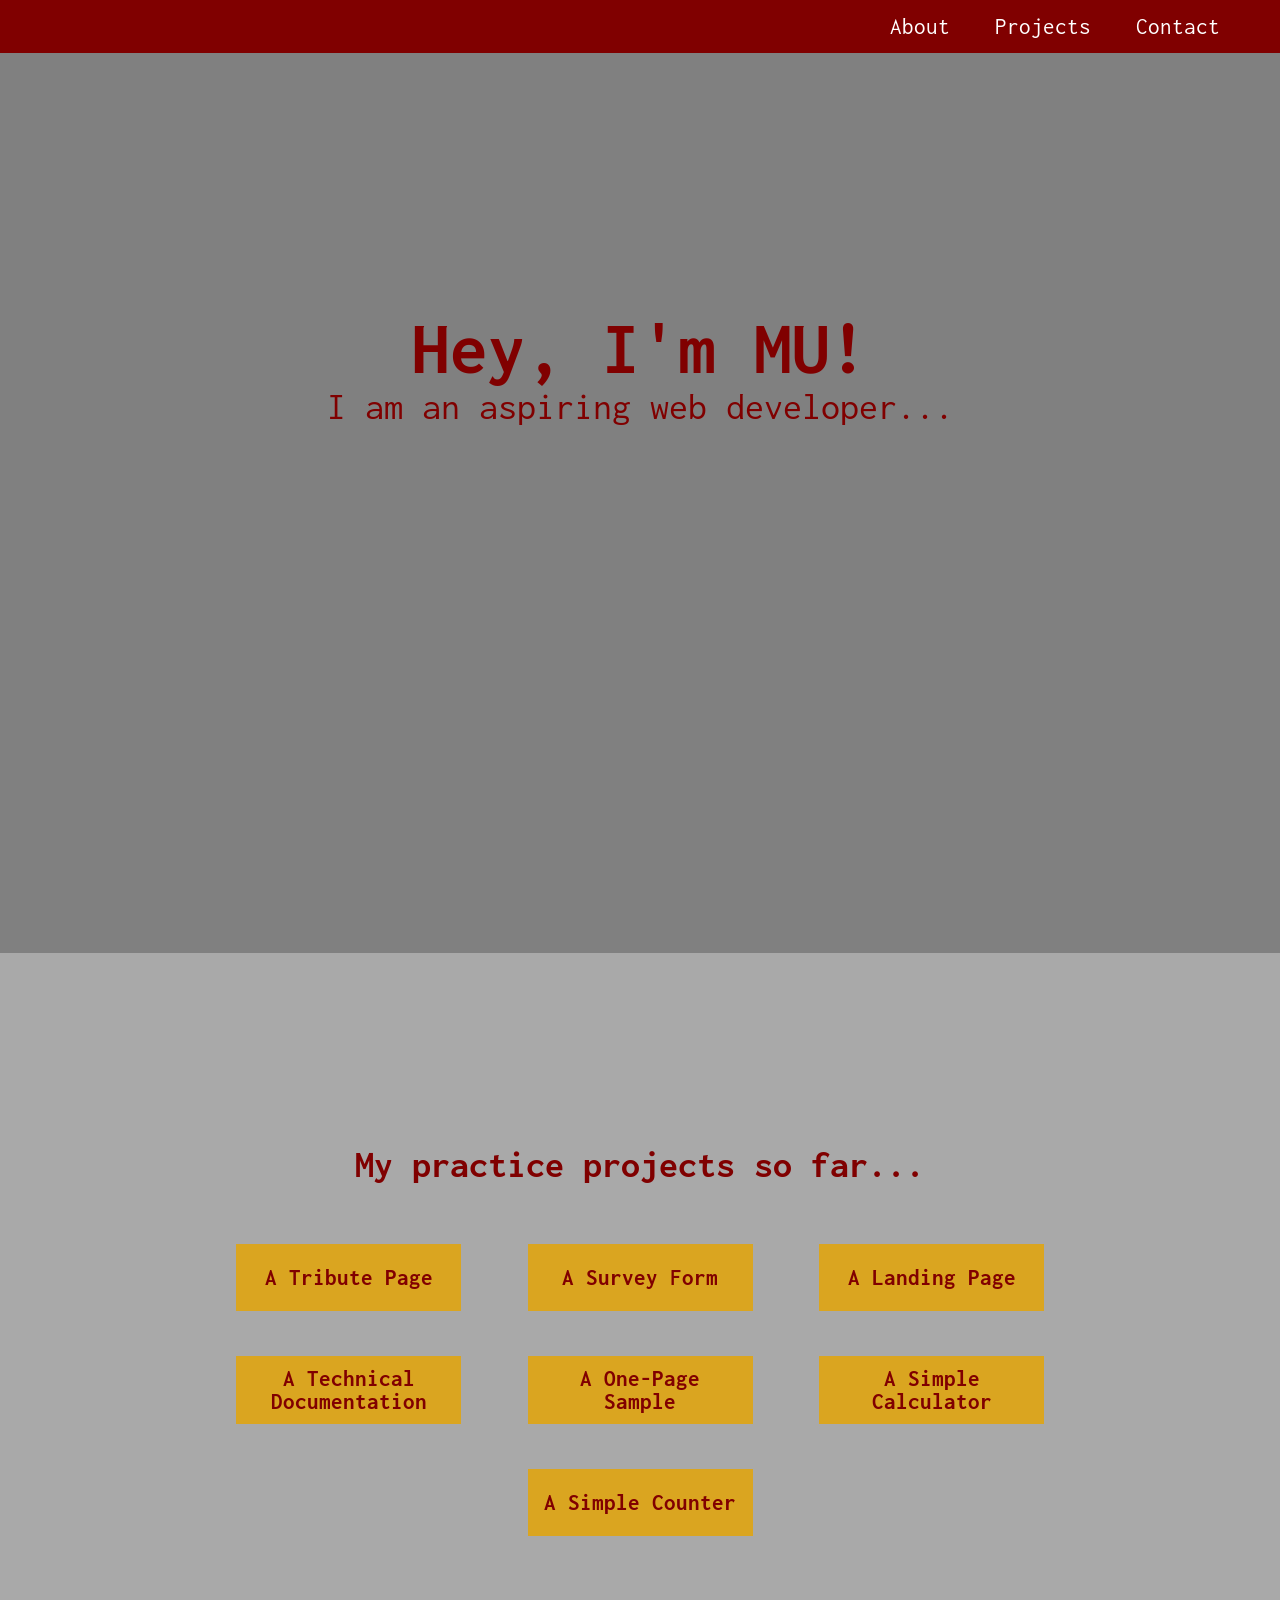
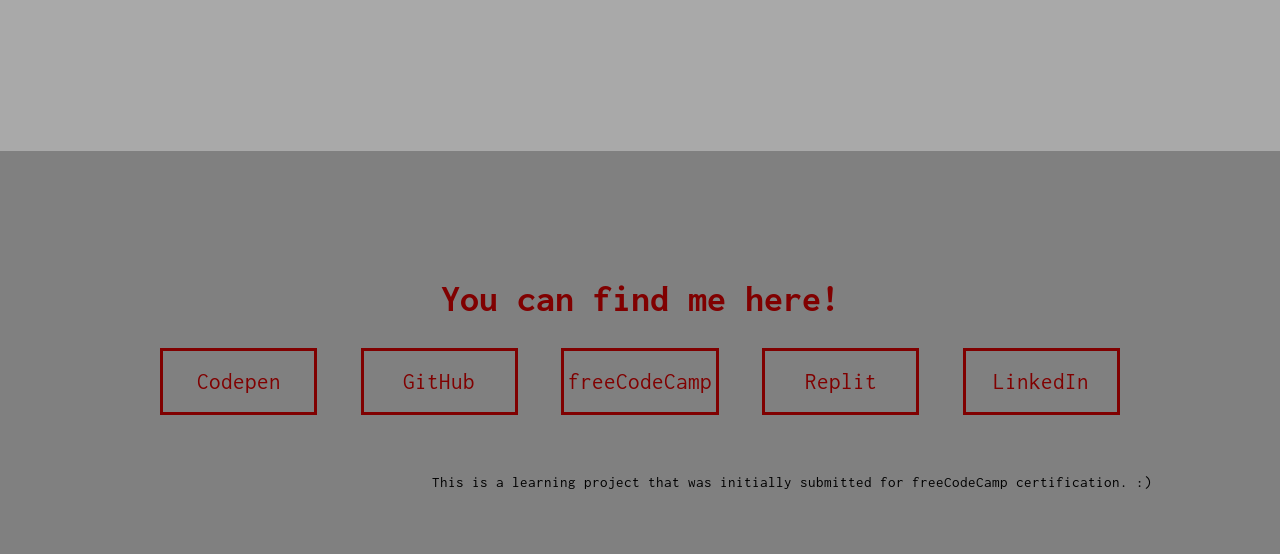
==== index.html @ c0239650 "Added tribute page files" ====
<!DOCTYPE html>
<html lang="en" >
<head>
  <meta charset="UTF-8">
  <meta name="description" content="An evolving online portfolio of my web development skills.">
  <meta name="keywords" content="HTML, CSS, JavaScript, Portfolio, Software, Development, developer">
  <meta name="author" content="Michael Siemens P. Uy">
  <meta name="viewport" content="width=device-width, initial-scale=1.0">
  <title>Michael Siemens Uy</title>

  <link rel="stylesheet" href="./style.css">

</head>
<body>
<!-- partial:index.partial.html -->
<body>
  
  <div id="navbar-container"><nav id="navbar">
      <ul>
        <li><a href="#welcome-section">About</a></li>
        <li><a href="#projects">Projects</a></li>
        <li><a href="#profile-section">Contact</a></li>
      </ul>  
  </nav></div>
  
  <div id="main-container"><main>
      
      <section id="welcome-section">
      
          <div id="welcome-section-container">  
            <h1 id="welcome-section-title">Hey, I'm MU!</h1>
            <p id="welcome-section-subtitle">I am an aspiring web developer...</p>
          </div>
        
      </section>
      
      <section id="projects">
        
          <div id="projects-section-container">
            
            <h1 id="projects-section-title">My practice projects so far...</h1>
            
            <div id="indiv-projects-container">
              <a href="./tributePage/index.html" class="project-links" target="_blank">
                <div class="project-tile">A Tribute Page</div>
              </a>
              <a href="https://codepen.io/mspuy3/pen/NWgGMLN" class="project-links" target="_blank">
                <div class="project-tile">A Survey Form</div>
              </a>
              <a href="https://codepen.io/mspuy3/pen/powgZdG" class="project-links" target="_blank">
                <div class="project-tile">A Landing Page</div>
              </a>
              <a href="https://codepen.io/mspuy3/pen/QWgNNdG" class="project-links" target="_blank">
                <div class="project-tile">A Technical Documentation</div>
              </a>
              <a href="https://codepen.io/mspuy3/pen/BaZjEPg" class="project-links" target="_blank">
                <div class="project-tile">A One-Page Sample</div>
              </a>
              <a href="./simpleCalculatorWebApp/index.html" class="project-links" target="_blank">
                <div class="project-tile">A Simple Calculator</div>
              </a>
              <a href="./simpleCounterWebApp/index.html" class="project-links" target="_blank">
                <div class="project-tile">A Simple Counter</div>
              </a>
            </div>
          
        </div>
        
      </section>
      
      <section id="profile-section">
        
          <div id="profile-section-container">
            <h1 id="profile-section-title">You can find me here!</h1>
            <div id="profile-links-container">
              <ul>
                <li><a href="https://codepen.io/mspuy3" class="profile-links" id="profile-link" target="_blank">Codepen</a></li>
                <li><a href="https://github.com/mspuy3" class="profile-links" target="_blank">GitHub</a></li>
                <li><a href="https://www.freecodecamp.org/mspuy3" class="profile-links" target="_blank">freeCodeCamp</a></li>
                <li><a href="https://replit.com/@mspuy3" class="profile-links" target="_blank">Replit</a></li>
                <li><a href="https://www.linkedin.com/in/michaelspuy/" class="profile-links" target="_blank">LinkedIn</a></li>
              </ul>
            </div>
            
          </div>
        
        <footer>
          <br><br><br>
          <div id="footer-container">
          This is a learning project that was initially submitted for freeCodeCamp certification. :)
          </div>
        </footer>
        
      </section>
      
  </main></div>
</body>
<!-- Script for checking in FCC 
  <script src='https://cdn.freecodecamp.org/testable-projects-fcc/v1/bundle.js'></script><script  src="./script.js"></script>
-->
</body>
</html>
---- style.css ----
@import url('https://fonts.googleapis.com/css2?family=Inconsolata&display=swap');

*{
  margin: 0;
  padding: 0;
  box-sizing: border-box;
  font-size: 15px;
}

body{
  font-family: 'Inconsolata', monospace;
}

#navbar-container{
  position: fixed;
  z-index: 1;
  top: 0;
  width: 100%;
  background-color: maroon;
  height: auto;
}

#navbar-container ul{
  display:flex;
  justify-content: flex-end;
  align-items: center;
  list-style-type:none;
  padding-right: 1em;
}

#navbar-container ul li{
  margin: 1em 0em;
}

#navbar-container ul li a{
  text-decoration: none;
  margin-right: 2em;
  color: white;
  font-size: 1.5em;
}

main{
  margin-top: 3.5em;
}

@media (max-width: 480px){
  #navbar-container ul{
    flex-direction: column;
  }
  #navbar-container ul li{
  margin: 0.5em 0em;
  }
  #navbar-container ul li a{
    margin-right: 0;
  }
  main{
    margin-top: 7.5em;
  }
}

#welcome-section{
  height: 100vh;
  background-color: gray;
  padding: 20% 15%;
}

#welcome-section-container{
  text-align: center;
}
#welcome-section-title{
  color: maroon;
  font-size: 5em;
}
#welcome-section-subtitle{
  color: maroon;
  font-size: 2.5em;
}

#projects{
  height: auto;
  background-color: darkgray;
  padding: 15%;
}

#projects-section-container{
  text-align: center;
}

#projects-section-title{
  color: maroon;
  font-size: 2.5em;
  margin-bottom: 1em;
}

#indiv-projects-container{
  display: flex;
  flex-wrap: wrap;
  justify-content: space-evenly;
}

.project-tile{
  display: flex;
  align-items: center;
  justify-content: center;
  width: 10em;
  height: 3em;
  border: 1px solid goldenrod;
  background-color: goldenrod;
  padding: 0.5em;
  margin: 1em;
  font-size: 1.5em;
}

.project-links{
  text-decoration: none;
  font-weight: bolder;
  color: maroon;
}

#profile-section{
  height: auto;
  background-color: gray;
  padding: 10% 10% 5% 10%;
}

#profile-section-container{
  text-align: center;
}

#profile-section-title{
  color: maroon;
  font-size: 2.5em;
  margin-bottom: 0.5em;
}

#profile-links-container ul{
  list-style-type: none;
  display: flex;
  flex-wrap: wrap;
  justify-content: space-evenly;
}

.profile-links{
  display: flex;
  align-items: center;
  justify-content: center;
  width: 7em;
  height: 3em;
  border: 3px solid maroon;
  padding: 0.5em;
  margin: 0.5em 0.5em;
  font-size: 1.5em;
  text-decoration: none;
  color: maroon;
  
}

#footer-container{
  text-align: right;
}


#navbar-container ul li a:hover{
  color: gold;
}

#navbar-container ul li a:active{
  font-weight: bolder;
}

#welcome-section-title:hover {
  color: goldenrod;
}

#welcome-section-subtitle:hover {
  color: goldenrod;
}

.project-tile:hover{
  background-color: gold;
  border-color: gold;
}

.project-tile:active{
  background-color: gold;
  border-color: gold;
  color: white;
}

.profile-links:hover{
  background-color: maroon;
  color: white;
}

.profile-links:active{
  color: goldenrod;
}
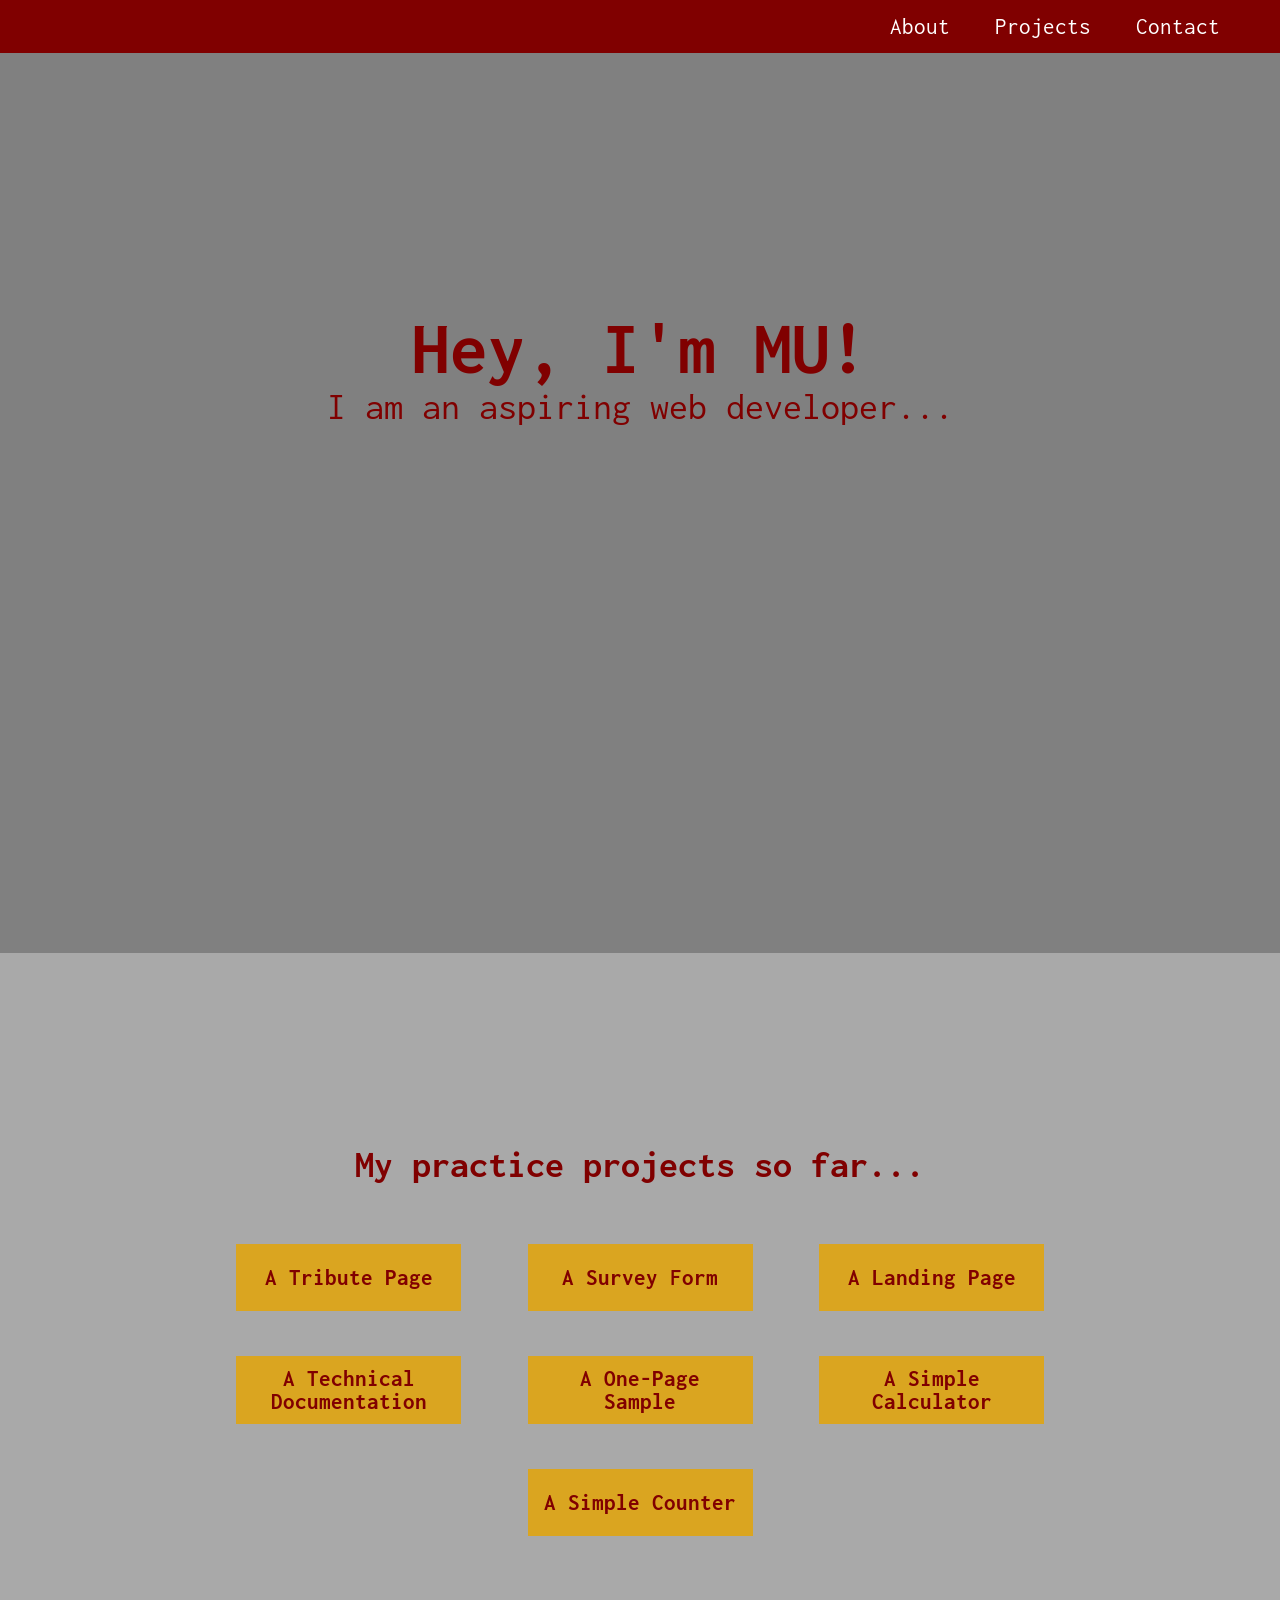
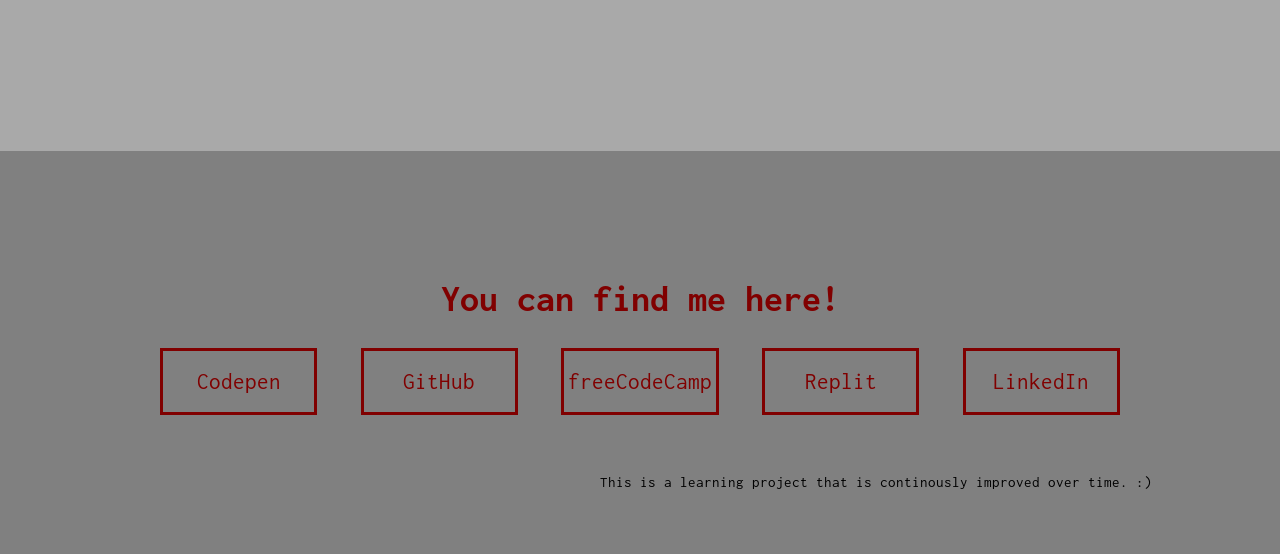
==== commit 38187734: "edited footer" ====
--- a/index.html
+++ b/index.html
@@ -6,7 +6,9 @@
   <meta name="keywords" content="HTML, CSS, JavaScript, Portfolio, Software, Development, developer">
   <meta name="author" content="Michael Siemens P. Uy">
   <meta name="viewport" content="width=device-width, initial-scale=1.0">
+  
   <title>Michael Siemens Uy</title>
+  <link rel="icon" href="img/personal_logo.png" type = "image/x-icon">
 
   <link rel="stylesheet" href="./style.css">
 
@@ -87,7 +89,7 @@
         <footer>
           <br><br><br>
           <div id="footer-container">
-          This is a learning project that was initially submitted for freeCodeCamp certification. :)
+          This is a learning project that is continously improved over time. :)
           </div>
         </footer>
         
@@ -95,8 +97,6 @@
       
   </main></div>
 </body>
-<!-- Script for checking in FCC 
-  <script src='https://cdn.freecodecamp.org/testable-projects-fcc/v1/bundle.js'></script><script  src="./script.js"></script>
--->
+
 </body>
 </html>
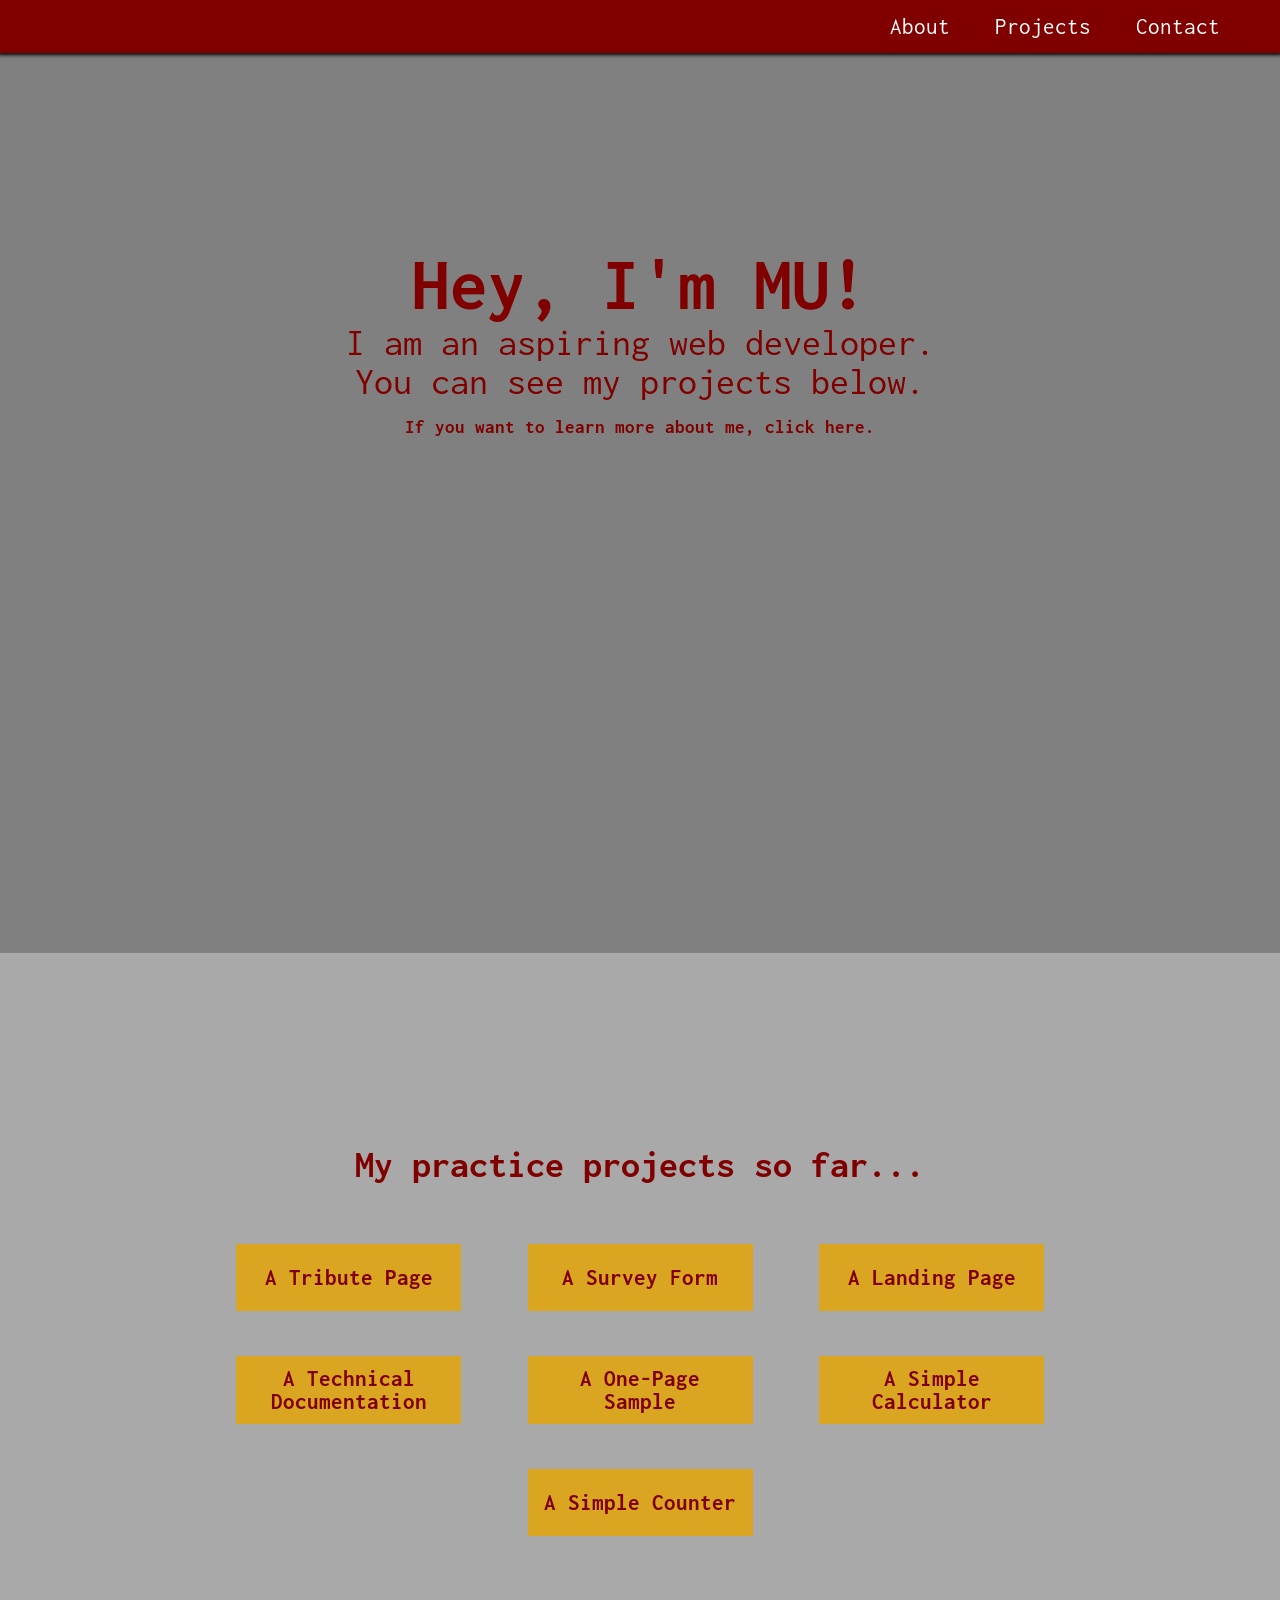
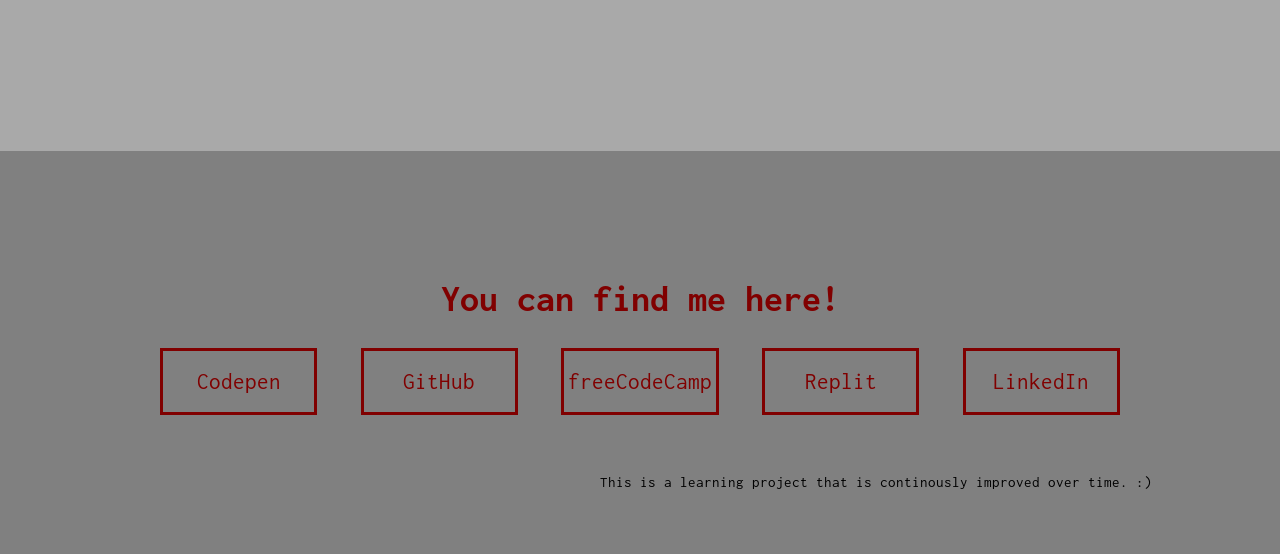
==== commit db6ddba0: "added CV link in homepage" ====
--- a/index.html
+++ b/index.html
@@ -31,7 +31,7 @@
       
           <div id="welcome-section-container">  
             <h1 id="welcome-section-title">Hey, I'm MU!</h1>
-            <p id="welcome-section-subtitle">I am an aspiring web developer...</p>
+            <p id="welcome-section-subtitle">I am an aspiring web developer.<br> You can see my projects below.<br> <a href="./curriculumVitae/index.html" id ="cv-link" target="_blank">If you want to learn more about me, click here.</a></p>
           </div>
         
       </section>
@@ -46,7 +46,7 @@
               <a href="./tributePage/index.html" class="project-links" target="_blank">
                 <div class="project-tile">A Tribute Page</div>
               </a>
-              <a href="https://codepen.io/mspuy3/pen/NWgGMLN" class="project-links" target="_blank">
+              <a href="./formPage/index.html" class="project-links" target="_blank">
                 <div class="project-tile">A Survey Form</div>
               </a>
               <a href="https://codepen.io/mspuy3/pen/powgZdG" class="project-links" target="_blank">
--- a/style.css
+++ b/style.css
@@ -18,6 +18,7 @@
   width: 100%;
   background-color: maroon;
   height: auto;
+  box-shadow: 0 0 0.25rem 0.125rem black;
 }
 
 #navbar-container ul{
@@ -61,7 +62,7 @@
 #welcome-section{
   height: 100vh;
   background-color: gray;
-  padding: 20% 15%;
+  padding: 15% 15%;
 }
 
 #welcome-section-container{
@@ -71,10 +72,24 @@
   color: maroon;
   font-size: 5em;
 }
-#welcome-section-subtitle{
+#welcome-section-subtitle {
   color: maroon;
   font-size: 2.5em;
 }
+
+#cv-link{
+  color: maroon;
+  font-size: 0.5em;
+  text-decoration: none;
+  font-weight: bold;
+}
+
+  #cv-link:hover {
+    color: goldenrod;
+    font-size: 0.5em;
+    text-decoration: underline;
+    font-weight: bold;
+  }
 
 #projects{
   height: auto;
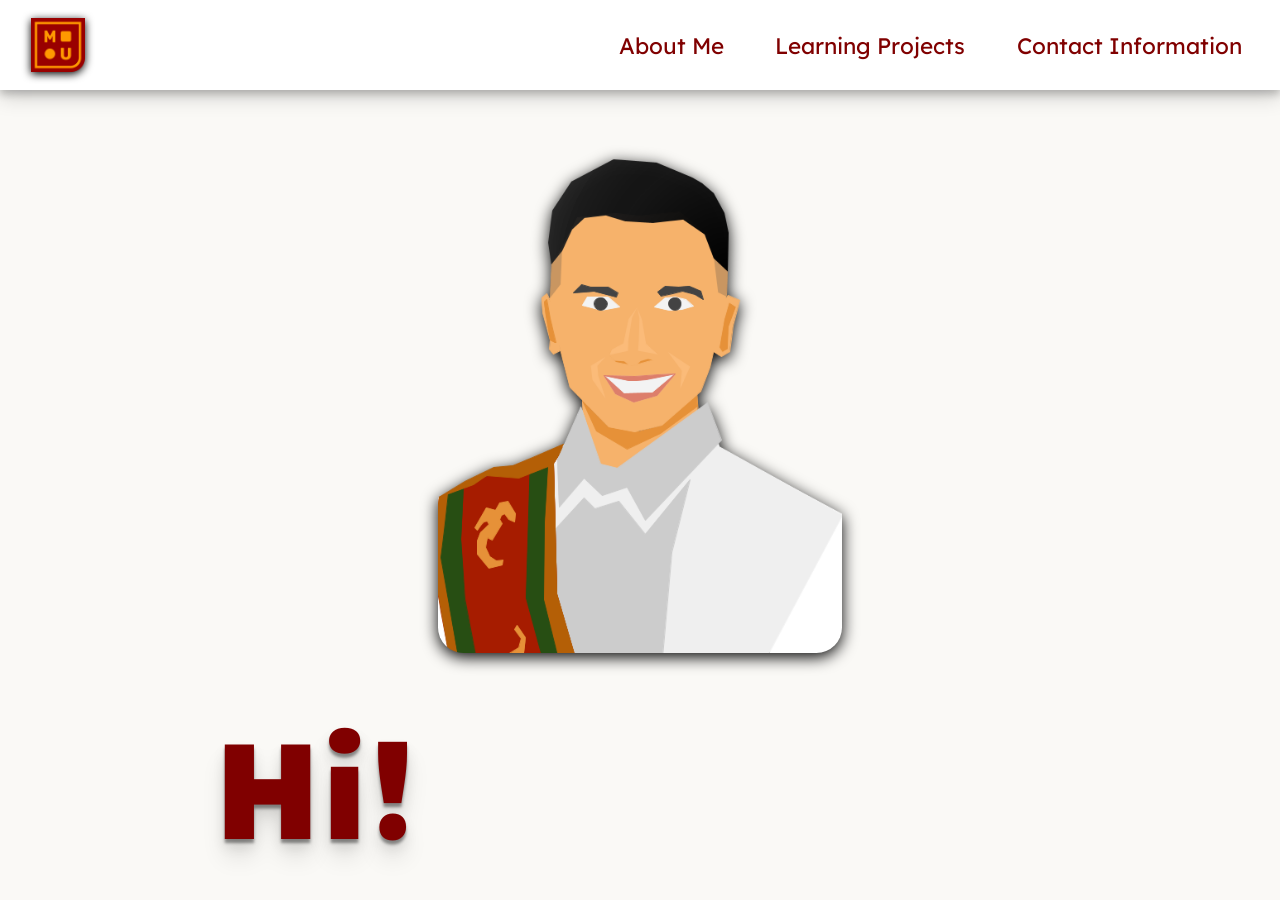
==== commit e93fdc84: "manually cloned from Avion batch files" ====
--- a/index.html
+++ b/index.html
@@ -1,102 +1,180 @@
 <!DOCTYPE html>
-<html lang="en" >
+<html lang="en">
 <head>
-  <meta charset="UTF-8">
-  <meta name="description" content="An evolving online portfolio of my web development skills.">
-  <meta name="keywords" content="HTML, CSS, JavaScript, Portfolio, Software, Development, developer">
-  <meta name="author" content="Michael Siemens P. Uy">
-  <meta name="viewport" content="width=device-width, initial-scale=1.0">
-  
-  <title>Michael Siemens Uy</title>
-  <link rel="icon" href="img/personal_logo.png" type = "image/x-icon">
+   <meta charset="UTF-8">
+   <meta http-equiv="X-UA-Compatible" content="IE=edge">
+   <meta name="viewport" content="width=device-width, initial-scale=1.0">
+   
+   <link rel="stylesheet" href="style.css">
 
-  <link rel="stylesheet" href="./style.css">
+   <link rel="preconnect" href="https://fonts.googleapis.com">
+   <link rel="preconnect" href="https://fonts.gstatic.com" crossorigin>
+   <link href="https://fonts.googleapis.com/css2?family=Lexend:wght@200&display=swap" rel="stylesheet">
+   <link href="https://fonts.googleapis.com/css2?family=Inconsolata&display=swap" rel="stylesheet">
+
+
+   <link rel="icon" href="img/logo1.png" type = "image/x-icon">
+   <title>Michael Siemens Uy (Avion)</title>
 
 </head>
 <body>
-<!-- partial:index.partial.html -->
-<body>
-  
-  <div id="navbar-container"><nav id="navbar">
-      <ul>
-        <li><a href="#welcome-section">About</a></li>
-        <li><a href="#projects">Projects</a></li>
-        <li><a href="#profile-section">Contact</a></li>
-      </ul>  
-  </nav></div>
-  
-  <div id="main-container"><main>
+   
+   <nav id="navbar">
+
+      <a href="index.html">
+         <img src="img/logo1.png" alt="Personal Logo" id="navbar-logo">
+      </a>
       
-      <section id="welcome-section">
-      
-          <div id="welcome-section-container">  
-            <h1 id="welcome-section-title">Hey, I'm MU!</h1>
-            <p id="welcome-section-subtitle">I am an aspiring web developer.<br> You can see my projects below.<br> <a href="./curriculumVitae/index.html" id ="cv-link" target="_blank">If you want to learn more about me, click here.</a></p>
-          </div>
-        
-      </section>
-      
-      <section id="projects">
-        
-          <div id="projects-section-container">
+      <ul class="navbar-list">
+         <li class="navbar-links"><a href="#about-me-container">About Me</a></li>
+         <li class="navbar-links"><a href="#learning-projects-container">Learning Projects</a></li>
+         <li class="navbar-links"><a href="#contact-information-container">Contact Information</a></li>
+      </ul>
+
+   </nav>
+
+
+   <main>
+
+      <section id="about-me"> <div class="section-container" id="about-me-container">
             
-            <h1 id="projects-section-title">My practice projects so far...</h1>
-            
-            <div id="indiv-projects-container">
-              <a href="./tributePage/index.html" class="project-links" target="_blank">
-                <div class="project-tile">A Tribute Page</div>
-              </a>
-              <a href="./formPage/index.html" class="project-links" target="_blank">
-                <div class="project-tile">A Survey Form</div>
-              </a>
-              <a href="https://codepen.io/mspuy3/pen/powgZdG" class="project-links" target="_blank">
-                <div class="project-tile">A Landing Page</div>
-              </a>
-              <a href="https://codepen.io/mspuy3/pen/QWgNNdG" class="project-links" target="_blank">
-                <div class="project-tile">A Technical Documentation</div>
-              </a>
-              <a href="https://codepen.io/mspuy3/pen/BaZjEPg" class="project-links" target="_blank">
-                <div class="project-tile">A One-Page Sample</div>
-              </a>
-              <a href="./simpleCalculatorWebApp/index.html" class="project-links" target="_blank">
-                <div class="project-tile">A Simple Calculator</div>
-              </a>
-              <a href="./simpleCounterWebApp/index.html" class="project-links" target="_blank">
-                <div class="project-tile">A Simple Counter</div>
-              </a>
-            </div>
-          
-        </div>
-        
-      </section>
-      
-      <section id="profile-section">
-        
-          <div id="profile-section-container">
-            <h1 id="profile-section-title">You can find me here!</h1>
-            <div id="profile-links-container">
-              <ul>
-                <li><a href="https://codepen.io/mspuy3" class="profile-links" id="profile-link" target="_blank">Codepen</a></li>
-                <li><a href="https://github.com/mspuy3" class="profile-links" target="_blank">GitHub</a></li>
-                <li><a href="https://www.freecodecamp.org/mspuy3" class="profile-links" target="_blank">freeCodeCamp</a></li>
-                <li><a href="https://replit.com/@mspuy3" class="profile-links" target="_blank">Replit</a></li>
-                <li><a href="https://www.linkedin.com/in/michaelspuy/" class="profile-links" target="_blank">LinkedIn</a></li>
-              </ul>
+            <div id="about-me-portrait">
+               <img src="img/portrait-vector.png" id="portrait" alt="Vector portrait here.">
             </div>
             
-          </div>
-        
-        <footer>
-          <br><br><br>
-          <div id="footer-container">
-          This is a learning project that is continously improved over time. :)
-          </div>
-        </footer>
-        
-      </section>
+            <div id="about-me-text">
+               <h1 id="hi-text">Hi! <br> I'm M.U.</h1>
+               <p id="im-text">I'm a Web Developer in the making! 🚀</p>
+               <div id="loading-bar"></div>
+            </div>
+
+      </div> </section>
       
-  </main></div>
-</body>
+
+      <section id="learning-projects"> <div class="section-container" id="learning-projects-container">
+         
+            <h2 id="learning-projects-title">Here are my Learning Projects!</h2>
+            <div id="individual-projects-container">
+               
+               <a href="tributePage/index.html" target="_blank">
+               <div class="individual-project-box">
+                  <div class="individual-project-img">Photo Here</div>
+                  <div class="individual-project-text">
+                     <p class="project-title">Tribute Page</p>
+                     <p class="project-description">A simple webpage dedicated to one of the greatest mathematician ever. My very first web development project.</p>
+                  </div>
+               </div>
+               </a>
+               
+               <a href="formPage/index.html" target="_blank">
+               <div class="individual-project-box">
+                  <div class="individual-project-img">Photo Here</div>
+                  <div class="individual-project-text">
+                     <p class="project-title">Survey Form</p>
+                     <p class="project-description">A simple webpage that shows some of the common HTML form functionalities. Shows some of my early attempts in mastering flexbox.</p>
+                  </div>                     
+               </div>
+               </a>
+
+               <a href="chessFlex/index.html" target="_blank">
+               <div class="individual-project-box">
+                  <div class="individual-project-img">Photo Here</div>
+                  <div class="individual-project-text">
+                     <p class="project-title">Chessboard with CSS Flexbox</p>
+                     <p class="project-description">A simple webpage where all 64 board squares are always be visible (Zoomed in or out, no scrolling regardless of monitor size). </p>
+                  </div>               
+               </div>
+               </a>
+               
+               <a href="chessGrid/index.html" target="_blank">
+               <div class="individual-project-box">
+                  <div class="individual-project-img">Photo Here</div>
+                  <div class="individual-project-text">
+                     <p class="project-title">Chessboard with CSS Grid</p>
+                     <p class="project-description">A simple webpage where all 64 board squares are always be visible (Zoomed in or out, no scrolling regardless of monitor size). </p>
+                  </div>               
+               </div>
+               </a>
+               
+               <a href="productLandingPage2/index.html" target="_blank">
+               <div class="individual-project-box">
+                  <div class="individual-project-img">Photo Here</div>
+                  <div class="individual-project-text">
+                     <p class="project-title">Product Landing Page</p>
+                     <p class="project-description">A simple, responsive webpage that shows some intermediate-level applications in CSS. A re-imagination of an existing website. </p>
+                  </div>               
+               </div>
+               </a>
+
+               <a href="momentumApp/index.html" target="_blank">
+                  <div class="individual-project-box">
+                     <div class="individual-project-img">Photo Here</div>
+                     <div class="individual-project-text">
+                        <p class="project-title">Momentum Web App</p>
+                        <p class="project-description">A simple web app mimicking the famous Momentum extension app for Chromium-based browsers. Uses Local Storage to store information such as Name, Focus of the Day, Quotes, and To-do items.</p>
+                     </div>               
+                  </div>
+               </a>
+
+               <a href="ticTacToe/index.html" target="_blank">
+                  <div class="individual-project-box">
+                     <div class="individual-project-img">Photo Here</div>
+                     <div class="individual-project-text">
+                        <p class="project-title">Tic-Tac-Toe</p>
+                        <p class="project-description">A simple web-based implementation of the classic tic-tac-toe. Uses a functional approach on JavaScript to run the game mechanics.</p>
+                     </div>               
+                  </div>
+               </a>
+
+               <!-- <div class="individual-project-box not-done">
+                  <div class="individual-project-img">Photo Here</div>
+                  <div class="individual-project-text">
+                     <p class="project-title">Technical Documentation</p>
+                     <p class="project-description">Lorem ipsum dolor sit, amet consectetur adipisicing elit. Quidem nostrum dolorem, porro cum libero corporis doloremque corrupti optio. </p>
+                  </div>               
+               </div> -->
+               
+               <a href="simpleCounterWebApp/index.html" target="_blank">
+               <div class="individual-project-box">
+                  <div class="individual-project-img">Photo Here</div>
+                  <div class="individual-project-text">
+                     <p class="project-title">Simple Counter</p>
+                     <p class="project-description">A simple counter web app that shows my early forays with JavaScript. </p>
+                  </div>               
+               </div>
+               </a>
+
+               <a href="simpleCalculatorWebApp/index.html" target="_blank">
+               <div class="individual-project-box">
+                  <div class="individual-project-img">Photo Here</div>
+                  <div class="individual-project-text">
+                     <p class="project-title">Simple Calculator</p>
+                     <p class="project-description">A simple calculator web app that shows my early forays with JavaScript. </p>
+                  </div>               
+               </div>
+               </a>
+
+            </div>
+         
+      </div> </section>
+      
+      <section id="contact-information"> <div class="section-container" id="contact-information-container">
+         
+         <!-- <div id="moving-block-container"><div id="moving-block">👋</div></div> -->
+         <h2 id="contact-information-title">You can find me at the following links!</h2>
+         <div id="contact-cards-container">
+            <a href="https://www.linkedin.com/in/michaelspuy/" target="_blank"><div class="contact-card" id="linkedin-div">LinkedIn</div></a>
+            <a href="https://github.com/mspuy3" target="_blank"><div class="contact-card" id="github-div">GitHub</div></a>
+         </div>
+         
+         <h2 id="footerish">This page and the linked learning projects are continuously improved. Comeback once and a while for some new stuff that I learn and implement as a budding web developer! 😃</h2> 
+         
+      </div> </section>
+
+   </main>
+   
+   
+   
 
 </body>
-</html>
+</html>
--- a/style.css
+++ b/style.css
@@ -1,212 +1,396 @@
+@import url('https://fonts.googleapis.com/css2?family=Lexend:wght@300&display=swap');
 @import url('https://fonts.googleapis.com/css2?family=Inconsolata&display=swap');
 
 *{
-  margin: 0;
-  padding: 0;
-  box-sizing: border-box;
-  font-size: 15px;
+   margin: 0;
+   padding: 0;
+   box-sizing: border-box;
+   font-family: 'Lexend', sans-serif;
+   /* font-family: 'Inconsolata', monospace; */
+   font-size: 2.5vmin;
+   caret-color: rgba(0,0,0,0);
+}
+
+@media only screen and (max-aspect-ratio: 4/3) {
+   *{
+      font-size: 3.5vmin;
+   }
+ }
+
+:root{
+   --main-color: maroon;
+   --accent-color: goldenrod;
+   --dark-color: black;
+   --light-color: #FAF9F6;
+
+   --font-largest: 6rem;
+   --font-larger: 4rem;
+   --font-large: 2rem;
+   --font-medium: 1.5rem;
+
+   --content-shadow: 0 4px 8px 0 rgba(0, 0, 0, 0.2), 0 6px 20px 0 rgba(0, 0, 0, 0.19);
+   --text-shadow: 0px 4px 3px rgba(0,0,0,0.4), 0px 8px 13px rgba(0,0,0,0.1),0px 18px 23px rgba(0,0,0,0.1);
+   --hover-shadow-numbers: 0 0 0.0625rem 0.125rem;
+   --active-shadow-numbers: 0 0 0.0625rem 0.25rem;   
 }
 
 body{
-  font-family: 'Inconsolata', monospace;
-}
-
-#navbar-container{
-  position: fixed;
-  z-index: 1;
-  top: 0;
-  width: 100%;
-  background-color: maroon;
-  height: auto;
-  box-shadow: 0 0 0.25rem 0.125rem black;
-}
-
-#navbar-container ul{
-  display:flex;
-  justify-content: flex-end;
-  align-items: center;
-  list-style-type:none;
-  padding-right: 1em;
-}
-
-#navbar-container ul li{
-  margin: 1em 0em;
-}
-
-#navbar-container ul li a{
-  text-decoration: none;
-  margin-right: 2em;
-  color: white;
-  font-size: 1.5em;
-}
+   background-color: var(--light-color);
+   color: var(--main-color);
+   display: flex;
+   flex-direction: column;
+   overflow: hidden;
+}
+
+a {
+   color: var(--main-color);
+   text-decoration: none;
+}
+
+/* h2{
+   text-shadow: var(--text-shadow);
+} */
+
+
+/* Navbar related styling STARTS here */
+
+nav{
+   display: flex;
+   justify-content: space-between;
+   background-color: white;
+   height: 10vh;
+   padding: 0 1vw;
+   box-shadow: var(--content-shadow);
+}
+
+   /* Navbar Logo here */
+
+   #navbar-logo{
+      width: 10vh;
+      padding: 2vh;
+      filter: drop-shadow(0px 2px 4px black);
+      transition: padding 0.125s;
+   }
+
+      #navbar-logo:hover{
+         padding: 1.5vh;
+         animation: rotating 1s infinite;
+      }
+               @keyframes rotating {
+                  100% {transform: rotate(360deg);}
+               }
+
+      #navbar-logo:active{
+         padding: 1vh;
+      }      
+
+   /* Navbar Links here */
+
+   nav ul{
+      display: flex;
+      justify-content: flex-end;
+      align-items: center;
+      list-style-type:none;
+      caret-color: rgba(0,0,0,0);
+   }
+
+      nav ul li{
+         /* border: 1px solid black; */
+         border-radius: 2vw;
+         padding: 0.5vw 1vw;
+         margin: 0 1vw;
+         transition: background-color 0.125s;
+         transition: box-shadow 0.125s;
+      }
+
+         nav ul li a{
+            /* font-size: var(--font-medium); */
+            /* color: var(--main-color);
+            text-decoration: none; */
+            transition: font-weight 0.125s;
+         }
+
+               nav ul li:hover{
+                  /* border: 1px solid var(--accent-color); */
+                  background-color: var(--accent-color);
+                  box-shadow: var(--content-shadow);
+               }
+
+               nav ul li:active{
+                  
+                  box-shadow: var(--active-shadow-numbers) var(--accent-color);
+               }
+
+               nav ul li a:active {
+                  font-weight: bolder;
+               }
+
+/* Navbar related styling ENDS here */
+
+
+
+/* Main related styling STARTS here */
 
 main{
-  margin-top: 3.5em;
-}
-
-@media (max-width: 480px){
-  #navbar-container ul{
-    flex-direction: column;
-  }
-  #navbar-container ul li{
-  margin: 0.5em 0em;
-  }
-  #navbar-container ul li a{
-    margin-right: 0;
-  }
-  main{
-    margin-top: 7.5em;
-  }
-}
-
-#welcome-section{
-  height: 100vh;
-  background-color: gray;
-  padding: 15% 15%;
-}
-
-#welcome-section-container{
-  text-align: center;
-}
-#welcome-section-title{
-  color: maroon;
-  font-size: 5em;
-}
-#welcome-section-subtitle {
-  color: maroon;
-  font-size: 2.5em;
-}
-
-#cv-link{
-  color: maroon;
-  font-size: 0.5em;
-  text-decoration: none;
-  font-weight: bold;
-}
-
-  #cv-link:hover {
-    color: goldenrod;
-    font-size: 0.5em;
-    text-decoration: underline;
-    font-weight: bold;
-  }
-
-#projects{
-  height: auto;
-  background-color: darkgray;
-  padding: 15%;
-}
-
-#projects-section-container{
-  text-align: center;
-}
-
-#projects-section-title{
-  color: maroon;
-  font-size: 2.5em;
-  margin-bottom: 1em;
-}
-
-#indiv-projects-container{
-  display: flex;
-  flex-wrap: wrap;
-  justify-content: space-evenly;
-}
-
-.project-tile{
-  display: flex;
-  align-items: center;
-  justify-content: center;
-  width: 10em;
-  height: 3em;
-  border: 1px solid goldenrod;
-  background-color: goldenrod;
-  padding: 0.5em;
-  margin: 1em;
-  font-size: 1.5em;
-}
-
-.project-links{
-  text-decoration: none;
-  font-weight: bolder;
-  color: maroon;
-}
-
-#profile-section{
-  height: auto;
-  background-color: gray;
-  padding: 10% 10% 5% 10%;
-}
-
-#profile-section-container{
-  text-align: center;
-}
-
-#profile-section-title{
-  color: maroon;
-  font-size: 2.5em;
-  margin-bottom: 0.5em;
-}
-
-#profile-links-container ul{
-  list-style-type: none;
-  display: flex;
-  flex-wrap: wrap;
-  justify-content: space-evenly;
-}
-
-.profile-links{
-  display: flex;
-  align-items: center;
-  justify-content: center;
-  width: 7em;
-  height: 3em;
-  border: 3px solid maroon;
-  padding: 0.5em;
-  margin: 0.5em 0.5em;
-  font-size: 1.5em;
-  text-decoration: none;
-  color: maroon;
+   height: 90vh;
+   overflow-y: scroll;
+   scroll-behavior: smooth;
+}
+
+.section-container{
+   /* border: 1px solid black;  */
+   min-height: 90vh;
+   max-height: max-content;
+   display: flex;
+   flex-wrap: wrap;
+   box-shadow: var(--content-shadow);
+   caret-color: rgba(0,0,0,0);
+}
+
+   /* About Me section here */
+
+   #about-me-container {
+      /* background-color: salmon; */
+      justify-content: center;
+      align-items: center;
+      padding: 2.5vh 1vw;
+      gap: 5vmin;
+   }
+
+      #about-me-container > div {
+         /* border: 3px solid black; */
+         height: max-content;
+      }
+
+      #portrait{
+         height: 60vh;
+         border-radius: 2vw;
+         /* box-shadow: var(--content-shadow); */
+         filter: drop-shadow(0px 4px 8px black);
+         transition: height 1s;
+      }
+
+         #portrait:hover {
+            height: 80vh;
+         }
+
+         #portrait:active {
+            animation: swinging 6s infinite;
+            animation-direction: alternate;
+         }
+                  @keyframes swinging {
+                     25% {transform: rotate(90deg);}
+                     75% {transform: rotate(-90deg);}
+                  }
+
+
+         #hi-text{
+            font-size: var(--font-largest);
+            text-align: left;
+            font-weight: 900;
+            text-shadow: var(--text-shadow);
+         }
+
+         #im-text{
+            font-size: var(--font-large);
+            text-align: left;
+            /* text-shadow: var(--text-shadow); */
+            margin: 1vh 0;
+         }
+
+         #loading-bar{
+            margin: 3vh 0 0 0;
+            border-radius: 2vw;
+            width: 3vw;
+            height: 5vh;
+            background-color: var(--accent-color);
+            animation-name: loading-effect;
+            animation-duration: 3s;
+            animation-direction: alternate;
+            animation-iteration-count: infinite;
+            box-shadow: var(--content-shadow);
+         }
+
+         @keyframes loading-effect {
+            0% {width: 3vw}
+            50%{background-color: var(--accent-color);}
+            100% {width: 80vmin; background-color: var(--main-color);}
+         }
+
+   /* Learning Projects here */
+
+   #learning-projects-container {
+      background-color: white;
+      /* padding: 2vmin; */
+      display: flex;
+   }
+
+      #learning-projects-title {
+         font-size: var(--font-large);
+         /* background-color: gray; */
+         width: 98vw;
+         text-align: center;
+      }
+
+      #individual-projects-container {
+         /* background-color: pink; */
+         display: flex;
+         flex-wrap: wrap;
+         justify-content: center;
+      }
+
+         .individual-project-box {
+            background-color: var(--light-color);
+            box-shadow: var(--content-shadow);
+            margin: 5vh 2vw;
+            /* padding: 1vmin; */
+            width: 55vmin;
+            min-height: 30vmin;
+            border-radius: 2vmin;
+            display: flex;
+            /* transition: box-shadow 0.5s; */
+            transition: transform 0.5s;
+         }
+
+                     .individual-project-box:hover {
+                        /* box-shadow: var(--hover-shadow-numbers) var(--accent-color); */
+                        transform: translateY(-15px);
+                     }
+
+            .individual-project-img{
+               flex: 1 3 100px;
+               background-color: var(--accent-color);
+               /* width: 50%; */
+               border-radius: 2vmin 0 0 2vmin;
+               padding: 1vmin;
+            }
+
+            .individual-project-text{
+               flex: 3 1 200px;
+               margin: 2vmin;
+            }
+               .project-title{
+                  font-weight: 900;
+                  margin-bottom: 1vmin;
+                  text-decoration: underline;
+               }
+
+               .project-description{
+                  line-height: 4vmin;
+                  /* font-weight: bold; */
+                  color: var(--dark-color);
+                  transition: font-weight 2s;
+                  transition: text-align 2s;
+               }
+
+                     .project-description:hover {
+                        line-height: 4vmin;
+                        font-weight: bold;
+                        color: var(--dark-color);
+                        text-align: justify;
+                        /* font-size: var(--font-medium); */
+                     }
+
+   /* Contact Information here */
+
+   #contact-information-container{
+      display: flex;
+      flex-direction: column;
+      padding: 1vmin;
+   }
+
+      #moving-block-container{
+         background-color: none;
+      }
+         #moving-block{
+            width: 3vmin;
+            height: 3vmin;
+            position: relative;
+            animation-name: example;
+            animation-duration: 10s;
+            animation-iteration-count: infinite;
+
+          }
+          
+          @keyframes example {
+            0%   {left:0; top:0px;}
+            25%  {left:95vw; top:0px;}
+            50%  {left:95vw; top:85vh;}
+            75%  {left:0px; top:85vh;}
+            100% {left:0px; top:0px;}
+          }
+
+      #contact-information-title{
+         margin: 3vmin;
+         font-size: var(--font-large);
+         text-align: center;
+      }
+
+      #contact-cards-container{
+         /* background-color: salmon; */
+         display: flex;
+         flex-direction: column;
+         flex-wrap: wrap;
+         align-items: center;
+         margin-top: 5vh;
+      }
+
+      .contact-card {
+         font-size: var(--font-medium);
+         margin: 5vmin;
+         color: white;
+         padding: 5vmin;
+         min-width: max-content;
+         width: 25vmin;
+         text-align: center;
+         border-radius: 2vmin;
+         box-shadow: var(--content-shadow);
+         transition: width 0.5s, font-size 0.5s, font-weight 0.5s;
+         /* transition: height 1s; */
+      }
+
+               .contact-card:hover {
+                  width: 80vw;
+                  font-weight: bold;
+                  font-size: var(--font-larger);
+               }
+
+         #linkedin-div{
+            background-color: #0072b1;
+         }
+
+         #github-div{
+            background-color: #333;
+         }
+
+      #footerish{
+         margin-top: 5vh;
+         text-align: center;
+         padding: 0 20vw;
+      }
+
+/* Main related styling ENDS here */
+
+/* width */
+::-webkit-scrollbar {
+   width: 0.5vw;
+ }
+ 
+ /* Track */
+ ::-webkit-scrollbar-track {
+   background: white; 
+ }
   
-}
-
-#footer-container{
-  text-align: right;
-}
-
-
-#navbar-container ul li a:hover{
-  color: gold;
-}
-
-#navbar-container ul li a:active{
-  font-weight: bolder;
-}
-
-#welcome-section-title:hover {
-  color: goldenrod;
-}
-
-#welcome-section-subtitle:hover {
-  color: goldenrod;
-}
-
-.project-tile:hover{
-  background-color: gold;
-  border-color: gold;
-}
-
-.project-tile:active{
-  background-color: gold;
-  border-color: gold;
-  color: white;
-}
-
-.profile-links:hover{
-  background-color: maroon;
-  color: white;
-}
-
-.profile-links:active{
-  color: goldenrod;
-}+ /* Handle */
+ ::-webkit-scrollbar-thumb {
+   background: var(--light-color); 
+ }
+ 
+ /* Handle on hover */
+ ::-webkit-scrollbar-thumb:hover {
+   background: var(--accent-color); 
+ }
+
+ .not-done {
+    background-color: salmon;
+ }
